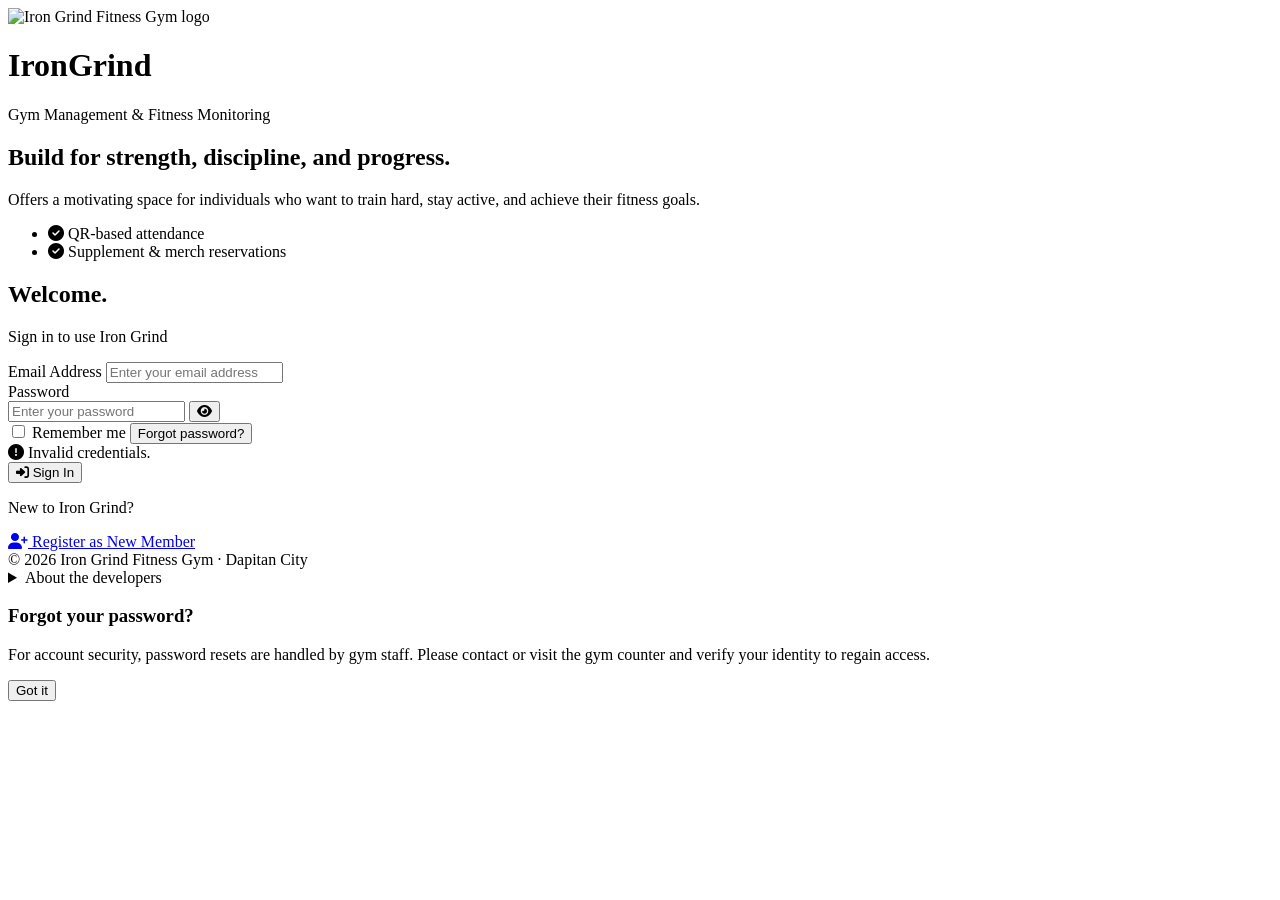
==== assets/index.html @ 69be3767 "Add login page with form, branding, and footer information" ====
<!DOCTYPE html>
<html lang="en">
<head>
    <meta charset="UTF-8">
    <meta name="viewport" content="width=device-width, initial-scale=1.0">
    <title>IronGrind · Login</title>
    <link rel="stylesheet" href="https://cdnjs.cloudflare.com/ajax/libs/font-awesome/6.5.2/css/all.min.css">
    <script src="https://cdn.jsdelivr.net/npm/signature_pad@4.1.7/dist/signature_pad.umd.min.js"></script>
    <link rel="stylesheet" href="assets/css/style.css">
</head>
<body class="login-body">
    <div class="login-wrapper">
        <div class="login-brand">
            <div class="logo-area">
                <img class="logo-icon logo-image" src="assets/images/iron-grind-mark.png" alt="Iron Grind Fitness Gym logo">
                <div class="logo-text">
                    <h1>Iron<span>Grind</span></h1>
                    <p>Gym Management &amp; Fitness Monitoring</p>
                </div>
            </div>
            <div class="login-brand-content">
                <h2>Build for strength, discipline, and progress.</h2>
                <p>Offers a motivating space for individuals who want to train hard, stay active, and achieve their fitness goals.</p>
                <ul class="feature-list">
                    <li><i class="fas fa-check-circle"></i> QR-based attendance</li>
                    <li><i class="fas fa-check-circle"></i> Supplement &amp; merch reservations</li>
                </ul>
            </div>
            </div>
        <div class="login-form-panel">
            <div class="login-form-header">
                <h2 class="welcome-heading">Welcome<span aria-hidden="true">.</span></h2>
                <p>Sign in to use Iron Grind</p>
            </div>
            <form id="loginForm" onsubmit="handleLogin(event)">
                <div class="form-group">
                    <label for="loginEmail">Email Address</label>
                    <input type="text" id="loginEmail" placeholder="Enter your email address" required autocomplete="email" inputmode="email">
                </div>
                <div class="form-group">
                    <label>Password</label>
                    <div class="password-wrapper">
                        <input type="password" id="loginPassword" placeholder="Enter your password" required autocomplete="current-password">
                        <button type="button" class="toggle-password" onclick="togglePassword()">
                            <i class="fas fa-eye" id="togglePwIcon"></i>
                        </button>
                    </div>
                </div>
                <div class="form-options">
                    <label class="remember-me">
                        <input type="checkbox" id="rememberMe"> <span>Remember me</span>
                    </label>
                    <button type="button" class="forgot-password-link" onclick="showForgotPassword()">Forgot password?</button>
                </div>
                <div class="login-error hidden" id="loginError">
                    <i class="fas fa-exclamation-circle"></i> <span id="loginErrorText">Invalid credentials.</span>
                </div>
                <button type="submit" class="btn-login">
                    <i class="fas fa-sign-in-alt"></i> Sign In
                </button>
            </form>
            <div class="register-cta">
                <p>New to Iron Grind?</p>
                <a href="register.html" class="btn-register">
                    <i class="fas fa-user-plus"></i> Register as New Member
                </a>
            </div>
        </div>
    </div>
    <footer class="login-page-footer">
        <span>© 2026 Iron Grind Fitness Gym · Dapitan City</span>
        <details class="developer-credit"><summary>About the developers</summary><p>This system was developed by the capstone project team in collaboration with Iron Grind Fitness Gym.</p></details>
    </footer>
    <div id="forgotPasswordModal" class="modal-overlay hidden" role="dialog" aria-modal="true" aria-labelledby="forgotPasswordTitle" onclick="if(event.target===this) closeForgotPassword()">
        <div class="modal-content">
            <h3 id="forgotPasswordTitle">Forgot your password?</h3>
            <p class="modal-sub">For account security, password resets are handled by gym staff. Please contact or visit the gym counter and verify your identity to regain access.</p>
            <div class="modal-actions"><button type="button" class="btn-primary" onclick="closeForgotPassword()">Got it</button></div>
        </div>
    </div>
    <script src="https://cdn.jsdelivr.net/npm/@supabase/supabase-js@2"></script>
    <script src="assets/js/supabase-client.js"></script>
    <script src="assets/js/auth.js?v=20261023-member-status-copy"></script>
</body>
</html>
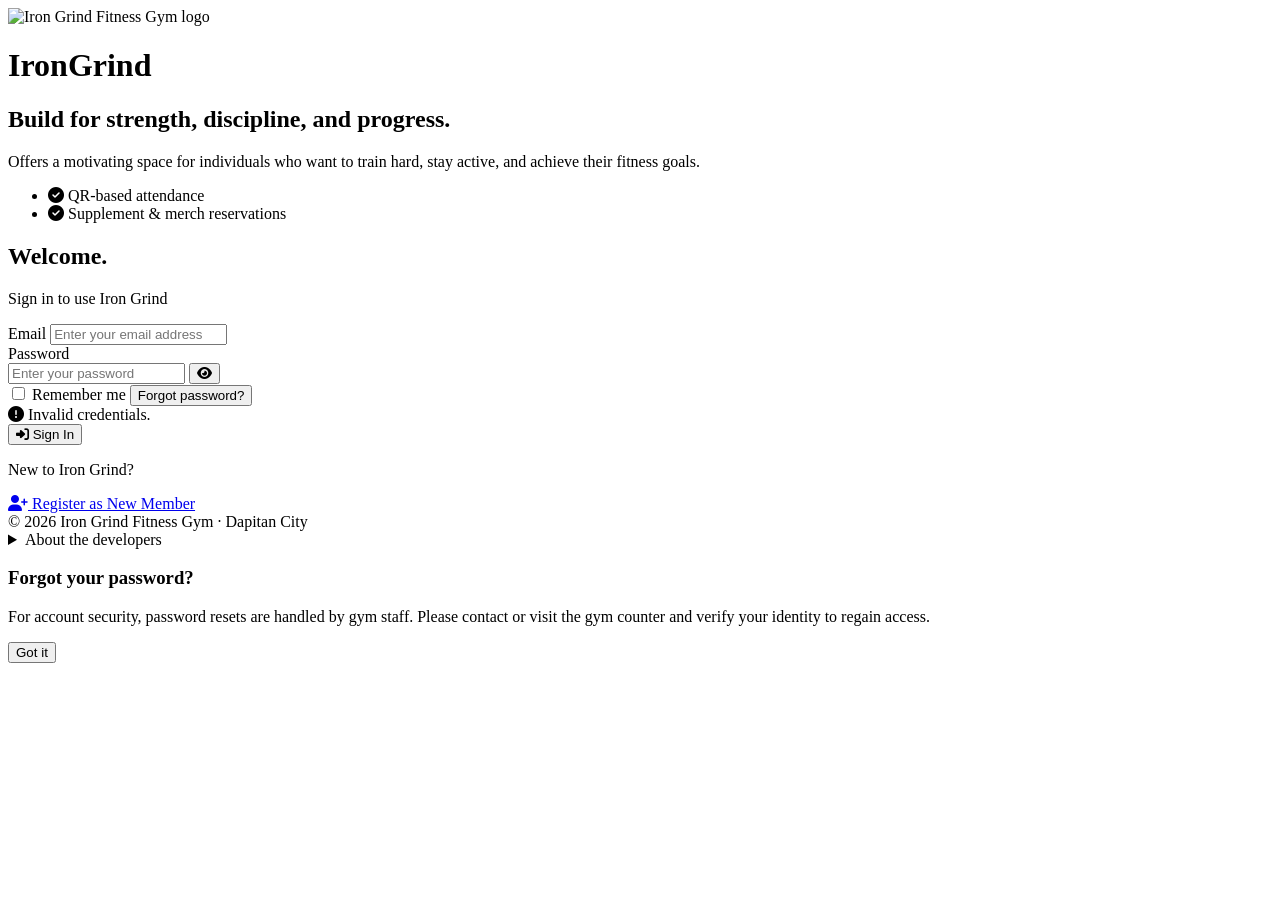
==== commit 8f55b511: "Update login labels for clarity and add migration for supplement type classification" ====
--- a/assets/index.html
+++ b/assets/index.html
@@ -15,7 +15,6 @@
                 <img class="logo-icon logo-image" src="assets/images/iron-grind-mark.png" alt="Iron Grind Fitness Gym logo">
                 <div class="logo-text">
                     <h1>Iron<span>Grind</span></h1>
-                    <p>Gym Management &amp; Fitness Monitoring</p>
                 </div>
             </div>
             <div class="login-brand-content">
@@ -34,7 +33,7 @@
             </div>
             <form id="loginForm" onsubmit="handleLogin(event)">
                 <div class="form-group">
-                    <label for="loginEmail">Email Address</label>
+                    <label for="loginEmail">Email</label>
                     <input type="text" id="loginEmail" placeholder="Enter your email address" required autocomplete="email" inputmode="email">
                 </div>
                 <div class="form-group">
